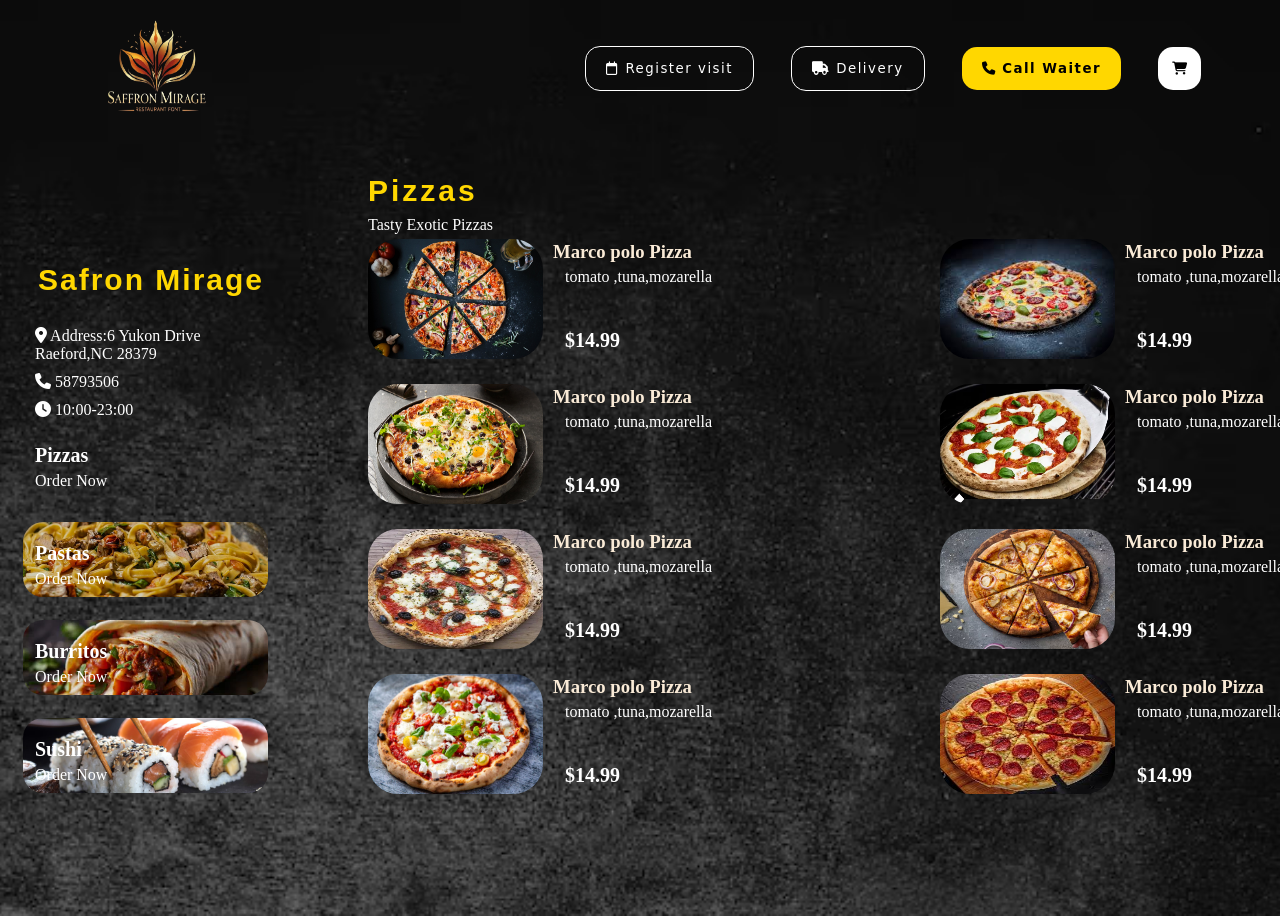
==== menu.html @ ba39c54d "Add initial HTML, CSS, and image files for restaurant website" ====
<!DOCTYPE html>
<html lang="en">
<head>
    <meta charset="UTF-8">
    <meta name="viewport" content="width=device-width, initial-scale=1.0">
    <title>Document</title>
    <link rel="stylesheet" href="menu.css">
    <link rel="stylesheet" href="https://cdnjs.cloudflare.com/ajax/libs/font-awesome/6.4.0/css/all.min.css">
    <link
    rel="stylesheet"
    href="https://cdnjs.cloudflare.com/ajax/libs/font-awesome/6.7.2/css/all.min.css"
    integrity="sha512-Evv84Mr4kqVGRNSgIGL/F/aIDqQb7xQ2vcrdIwxfjThSH8CSR7PBEakCr51Ck+w+/U6swU2Im1vVX0SVk9ABhg=="
    crossorigin="anonymous"
    referrerpolicy="no-referrer"
  />
</head>
<body>
    <nav>
        <img src="res.png" width="200px" alt="logo">
        <div class="nav">
            <button><a id="Register" href=""><i class="fa-regular fa-calendar"></i>  Register visit</a></button>
            <button><a href="" id="Delivery"><i class="fa-duotone fa-solid fa-truck"></i> Delivery</a></button>
            <button><a href="" id="Call_Waiter"><i class="fa-solid fa-phone"></i> Call Waiter</a></button>
            <button><a href="" id="Sac"><i class="fa-solid fa-cart-shopping"></i></a></button>
        </div>
    </nav>
    <main>
        <aside>
            <h2>Safron Mirage</h2>
            <p #adresse>
              <i class="fa-solid fa-location-dot"></i> Address:6 Yukon Drive
              Raeford,NC 28379
            </p>
            <p #tel><i class="fa-solid fa-phone"></i> 58793506</p>
            <p #time><i class="fa-solid fa-clock"></i> 10:00-23:00</p>
            <div class="container">
              <div class="pizza">
                <h4>Pizzas</h4>
                <p>Order Now</p>
              </div>
              <div class="pasta">
                <h4>Pastas</h4>
                <p>Order Now</p>
              </div>
              <div class="burrito">
                <h4>Burritos</h4>
                <p>Order Now</p>
              </div>
              <div class="sushi">
                <h4>Sushi</h4>
                <p>Order Now</p>
              </div>
            </div>
          </aside>
        <div class="rayen">
            <h2>Pizzas</h3>
            <p>Tasty Exotic Pizzas</p>
            <div class="images">
                <div class="contenu">
                    <img src="Pizza-3007395.jpg" width="200px" alt="pizza">
                    <div>
                        <h3>Marco polo Pizza</h4>
                        <p>tomato ,tuna,mozarella </p>
                        <br>
                        <h4><b>$14.99</b></h4>
                    </div>
                </div>
                <div class="contenu">
                    <img src="téléchargement.jpg" width="200px" alt="pizza">
                    <div>
                        <h3>Marco polo Pizza</h4>
                            <p>tomato ,tuna,mozarella </p>
                            <br>
                            <h4><b>$14.99</b></h4>
                    </div>
                </div>
                <div class="contenu">
                    <img src="EFC-pizza-with-eggs-1280x720-1.jpg" width="200px" alt="pizza">
                    <div>
                        <h3>Marco polo Pizza</h3>
                            <p>tomato ,tuna,mozarella </p>
                            <br>
                            <h4><b>$14.99</b></h4>
                    </div>
                </div>
                <div class="contenu">
                    <img src="Pizza-italienne.avif" width="200px" alt="pizza">
                    <div>
                        <h3>Marco polo Pizza</h3>
                            <p>tomato ,tuna,mozarella </p>
                            <br>
                            <h4><b>$14.99</b></h4>
                    </div>
                </div>
                <div class="contenu">
                    <img src="pizza-anchoix-et-capres.jpg" width="200px" alt="pizza">
                    <div>
                        <h3>Marco polo Pizza</h3>
                            <p>tomato ,tuna,mozarella </p>
                            <br>
                            <h4><b>$14.99</b></h4>
                    </div>
                </div>
                <div class="contenu">
                    <img src="piaza.avif" width="200px" alt="pizza">
                    <div>
                        <h3>Marco polo Pizza</h3>
                            <p>tomato ,tuna,mozarella </p>
                            <br>
                            <h4><b>$14.99</b></h4>
                    </div>
                </div>
                <div class="contenu">
                    <img src="TomatoRicotta-_Resized.webp" width="200px" alt="pizza">
                    <div>
                        <h3>Marco polo Pizza</h3>
                            <p>tomato ,tuna,mozarella </p>
                            <br>
                            <h4><b>$14.99</b></h4>
                    </div>
                </div>
                <div class="contenu">
                    <img src="paza.jpg" width="200px" alt="pizza">
                    <div>
                        <h3>Marco polo Pizza</h3>
                            <p>tomato ,tuna,mozarella </p>
                            <br>
                            <h4><b>$14.99</b></h4>
                    </div>
                </div>
            </div>


        </div>
    </main>
</body>
</html>
---- menu.css ----
body{
    background-image: url(backgmenu.avif);
    background-repeat: no-repeat;
    background-size: cover;
    background-position: center;
    min-height: 100vh;
    
    
}

nav{
    display: flex;
    flex-direction: row;
    justify-content: space-between;
    align-items: center;
    margin-right: 65px;
    margin-left: 60px;
    flex-wrap: wrap
    
}

button{
    border: none;
    background: transparent;
}

#Register, #Delivery{
    text-decoration: none;
    border: 1.5px solid white;
    padding: 14px;
    padding-left: 20px;
    padding-right: 20px;
    border-radius: 15px;
    color :white;
    font-family:system-ui;
    letter-spacing: 1.5px;
    border-width:1.75px 

}
#Call_Waiter{
    text-decoration: none;
    background-color: gold;
    padding: 14px;
    padding-left: 20px;
    padding-right: 20px;
    border-radius: 15px;
    border: 0px;
    color: black;
    font-family:system-ui;
    font-weight:650;
    letter-spacing: 1.5px;
}

#Sac{
    text-decoration: none;
    background-color: white;
    border-radius: 15px;
    padding:14px;
    color: black;
    font-family: system-ui;
    font-weight: 650;



}
div.nav{
    display: flex;
    justify-content: space-evenly;
    flex-direction: row;
    align-items: center;
    gap: 25px;

}

main > p{
    color: white;
}

main{
    display: flex;
    justify-content: space-between;
    align-items: center;
}

.images{
    display: grid;
    grid-template-columns: repeat(2,1fr);
    gap: 25px;
    
}
.contenu{
    display: flex;
    justify-content: space-evenly;
    margin-left: 100px;
    margin-right: 100px;
    gap: 10px;
    align-items: center;
}

h4,p,h3,h2{
    color: antiquewhite;
}
img{
    border-radius: 30px;
    width: 175px;
    height: 120px;
}

h3,h4,p{
    margin: 0;
    min-width: 150px;
    margin-bottom: 5px;
    
    
}

.rayen > h2,.rayen > p{
    margin-left: 100px;
}

.rayen > h2{
    margin-bottom: 8px;
    padding-bottom: 0px;
    letter-spacing: 3px;
    color: gold;
    font-family: 'Franklin Gothic Medium', 'Arial Narrow', Arial, sans-serif;
}

aside.container {
    margin-left: 30px;
  }
  aside {
    margin-top: 110px;
    display: flex;
    margin-left: 15px;
    flex-direction: column;
    justify-content: center;
  }
  
  .pizza {
    width: 245px;
    background-size: cover;
    background-repeat: no-repeat;
    background-image: url(https://www.moulinex-me.com/medias/?context=bWFzdGVyfHJvb3R8MTQzNTExfGltYWdlL2pwZWd8YUdObEwyaG1aQzh4TlRrMk9EWXlOVGM0TmpreE1DNXFjR2N8MmYwYzQ4YTg0MTgzNmVjYTZkMWZkZWZmMDdlMWFlMjRhOGIxMTQ2MTZkNDk4ZDU3ZjlkNDk2MzMzNDA5OWY3OA);
    height: 75px;
    background-position: 90%;
    border-radius: 20px;
    overflow: hidden;
    margin-bottom: 23px;
  }
  h4 {
    font-size: 20px;
    margin-left: 12px;
    color: white;
    margin-top: 20px;
    margin-bottom: 5px;
  }
  p {
    margin-left: 12px;
    color: white;
    margin-top: 5px;
    text-align: start;
  }
  .pasta {
    width: 245px;
    background-size: cover;
    background-repeat: no-repeat;
    background-image: url(cooked-pasta2.jpg);
    background-position: 60%;
    height: 75px;
    background-position: 90%;
    border-radius: 20px;
    overflow: hidden;
    margin-bottom: 23px;
  }
  h2 {
    color: gold;
    margin-left: 15px;
    font-size: 30px;
    font-family: 'Franklin Gothic Medium', 'Arial Narrow', Arial, sans-serif;
    letter-spacing: 2px;
  }

  .burrito {
    width: 245px;
    background-size: cover;
    background-repeat: no-repeat;
    background-image: url(burrito.webp);
    height: 75px;
    background-position: 90%;
    border-radius: 20px;
    overflow: hidden;
    margin-bottom: 23px;
  }
  .sushi {
    width: 245px;
    background-size: cover;
    background-repeat: no-repeat;
    background-image: url(sushi.jpg);
    height: 75px;
    background-position: 90%;
    border-radius: 20px;
    overflow: hidden;
    margin-bottom: 23px;
  }
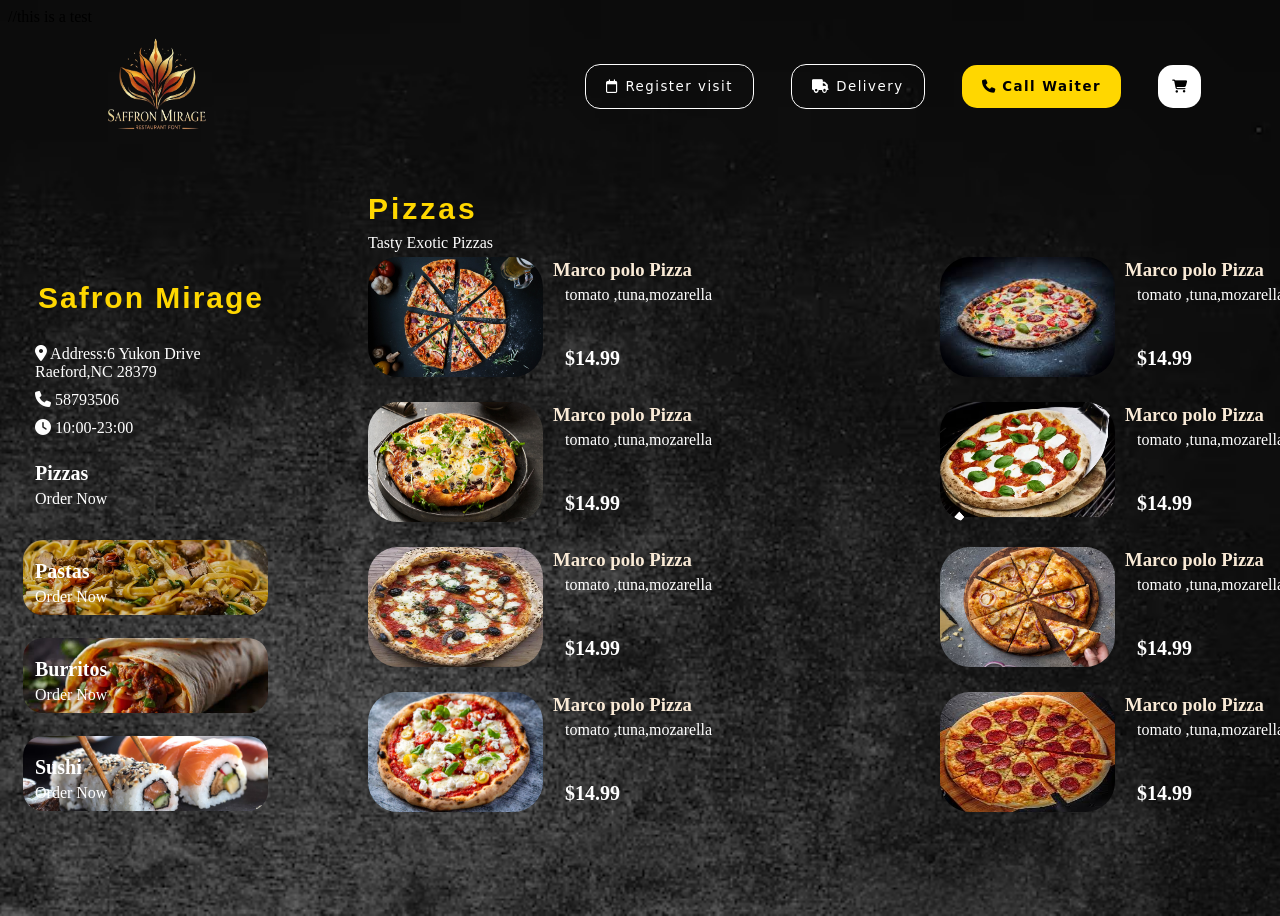
==== commit 2d97178d: "Restore menu.html with original content" ====
--- a/menu.html
+++ b/menu.html
@@ -1,3 +1,4 @@
+//this is a test 
 <!DOCTYPE html>
 <html lang="en">
 <head>
@@ -134,4 +135,4 @@
         </div>
     </main>
 </body>
-</html> +</html> 
